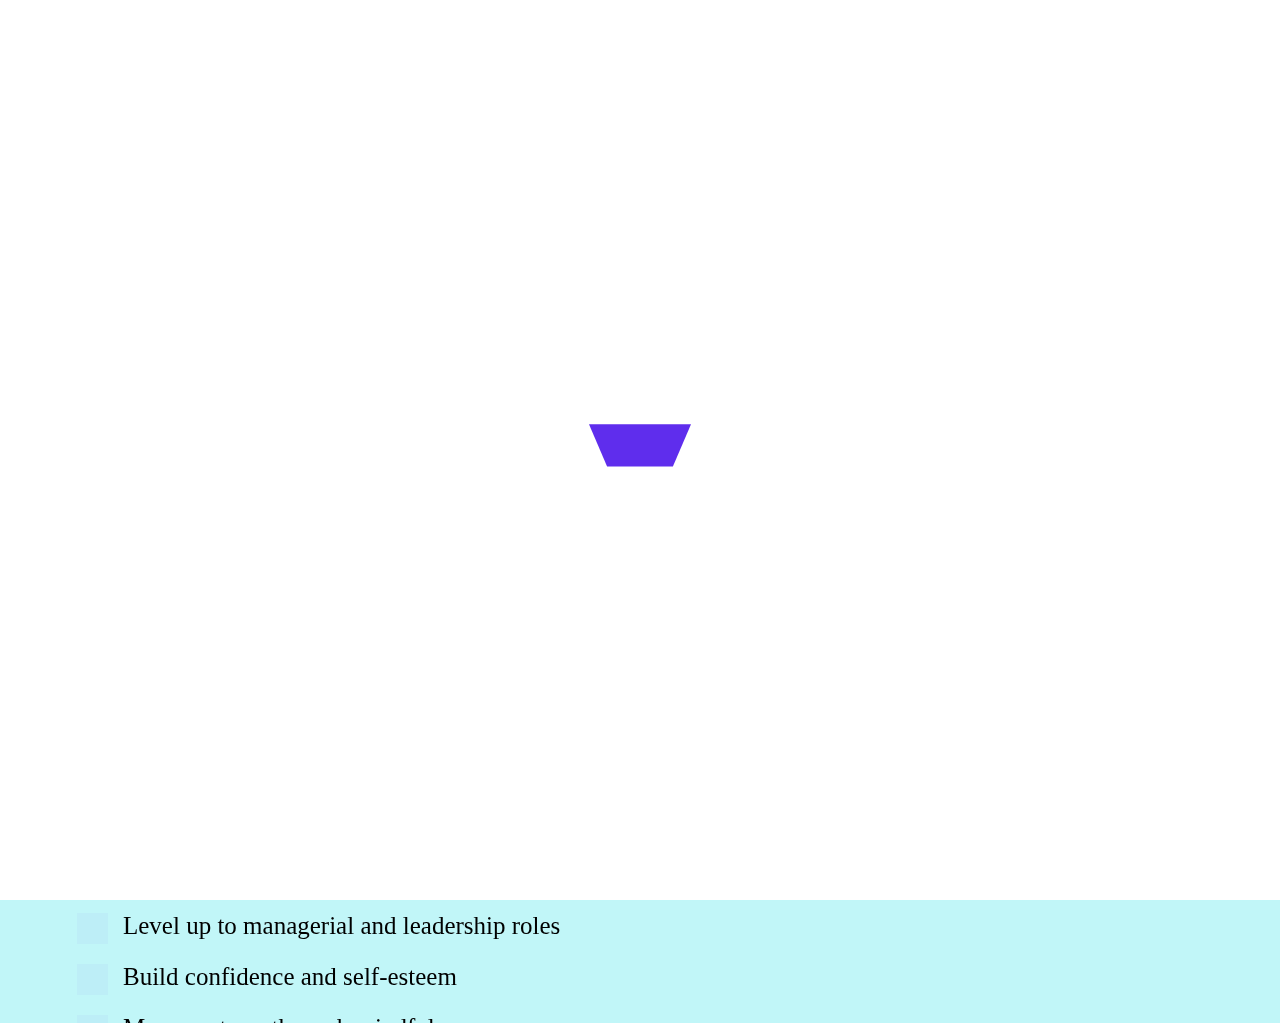
==== index.html @ c1acb2ee "test7" ====
<html xmlns="http://www.w3.org/1999/xhtml" lang="en">

<head>
	<meta http-equiv="Content-Type" content="text/html; charset=utf-8" />
	<meta name="description" content="HTTrack is an easy-to-use website mirror utility. It allows you to download a World Wide website from the Internet to a local directory,building recursively all structures, getting html, images, and other files from the server to your computer. Links are rebuiltrelatively so that you can freely browse to the local site (works with any browser). You can mirror several sites together so that you can jump from one toanother. You can, also, update an existing mirror site, or resume an interrupted download. The robot is fully configurable, with an integrated help" />
	<meta name="keywords" content="httrack, HTTRACK, HTTrack, winhttrack, WINHTTRACK, WinHTTrack, offline browser, web mirror utility, aspirateur web, surf offline, web capture, www mirror utility, browse offline, local  site builder, website mirroring, aspirateur www, internet grabber, capture de site web, internet tool, hors connexion, unix, dos, windows 95, windows 98, solaris, ibm580, AIX 4.0, HTS, HTGet, web aspirator, web aspirateur, libre, GPL, GNU, free software" />
	<title></title>
  <!-- Mirror and index made by HTTrack Website Copier/3.49-2 [XR&CO'2014] -->
	
<!-- ==================== End prologue ==================== -->

	<meta name="generator" content="HTTrack Website Copier/3.x">
	<TITLE></TITLE>
</HEAD>
<BODY>
<H1 ALIGN=Center></H1>
	<TABLE BORDER="0" WIDTH="100%" CELLSPACING="1" CELLPADDING="0">
		<TR>
			<TD BACKGROUND="fade.gif">
				&middot;
					<A HREF="themewant.com/products/wordpress/edurock/home-3/index.html">
						
					</A>		
			</TD>
		</TR>
	</TABLE>
	<BR>
	<BR>
	<BR>
  	<H6 ALIGN="RIGHT">
	<I></I>
	</H6>
	<!-- Mirror and index made by HTTrack Website Copier/3.49-2 [XR&CO'2014] -->
	<!-- Thanks for using HTTrack Website Copier! -->
	<meta HTTP-EQUIV="Refresh" CONTENT="0; URL=themewant.com/products/wordpress/edurock/home-3/index.html">


<!-- ==================== Start epilogue ==================== -->
		</td>
		</tr>
		</table>
	</td>
	</tr>
	</table>
</td>
</tr>
</table>

<table width="76%" border="0" align="center" valign="bottom" cellspacing="0" cellpadding="0">
	<tr>
	<td id="footer"><small>&copy; 2008 Xavier Roche & other contributors - Web Design: Leto Kauler.</small></td>
	</tr>
</table>

</body>

</html>
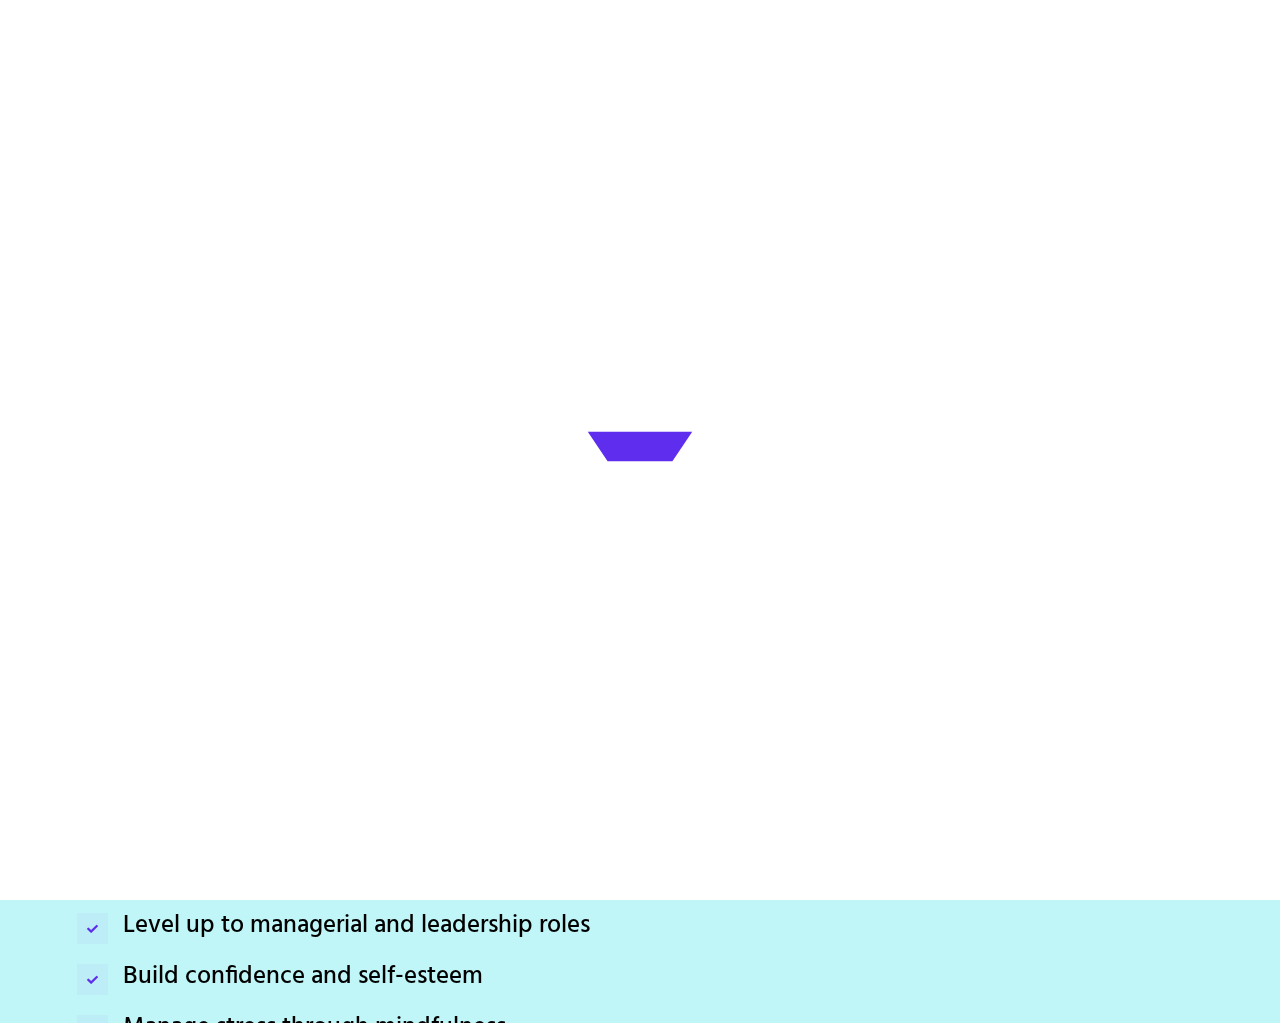
==== commit 2a36bf63: "test7" ====
--- a/index.html
+++ b/index.html
@@ -1,9 +1,7 @@
 <html xmlns="http://www.w3.org/1999/xhtml" lang="en">
 
 <head>
-	<meta http-equiv="Content-Type" content="text/html; charset=utf-8" />
-	<meta name="description" content="HTTrack is an easy-to-use website mirror utility. It allows you to download a World Wide website from the Internet to a local directory,building recursively all structures, getting html, images, and other files from the server to your computer. Links are rebuiltrelatively so that you can freely browse to the local site (works with any browser). You can mirror several sites together so that you can jump from one toanother. You can, also, update an existing mirror site, or resume an interrupted download. The robot is fully configurable, with an integrated help" />
-	<meta name="keywords" content="httrack, HTTRACK, HTTrack, winhttrack, WINHTTRACK, WinHTTrack, offline browser, web mirror utility, aspirateur web, surf offline, web capture, www mirror utility, browse offline, local  site builder, website mirroring, aspirateur www, internet grabber, capture de site web, internet tool, hors connexion, unix, dos, windows 95, windows 98, solaris, ibm580, AIX 4.0, HTS, HTGet, web aspirator, web aspirateur, libre, GPL, GNU, free software" />
+	
 	<title></title>
   <!-- Mirror and index made by HTTrack Website Copier/3.49-2 [XR&CO'2014] -->
 	
